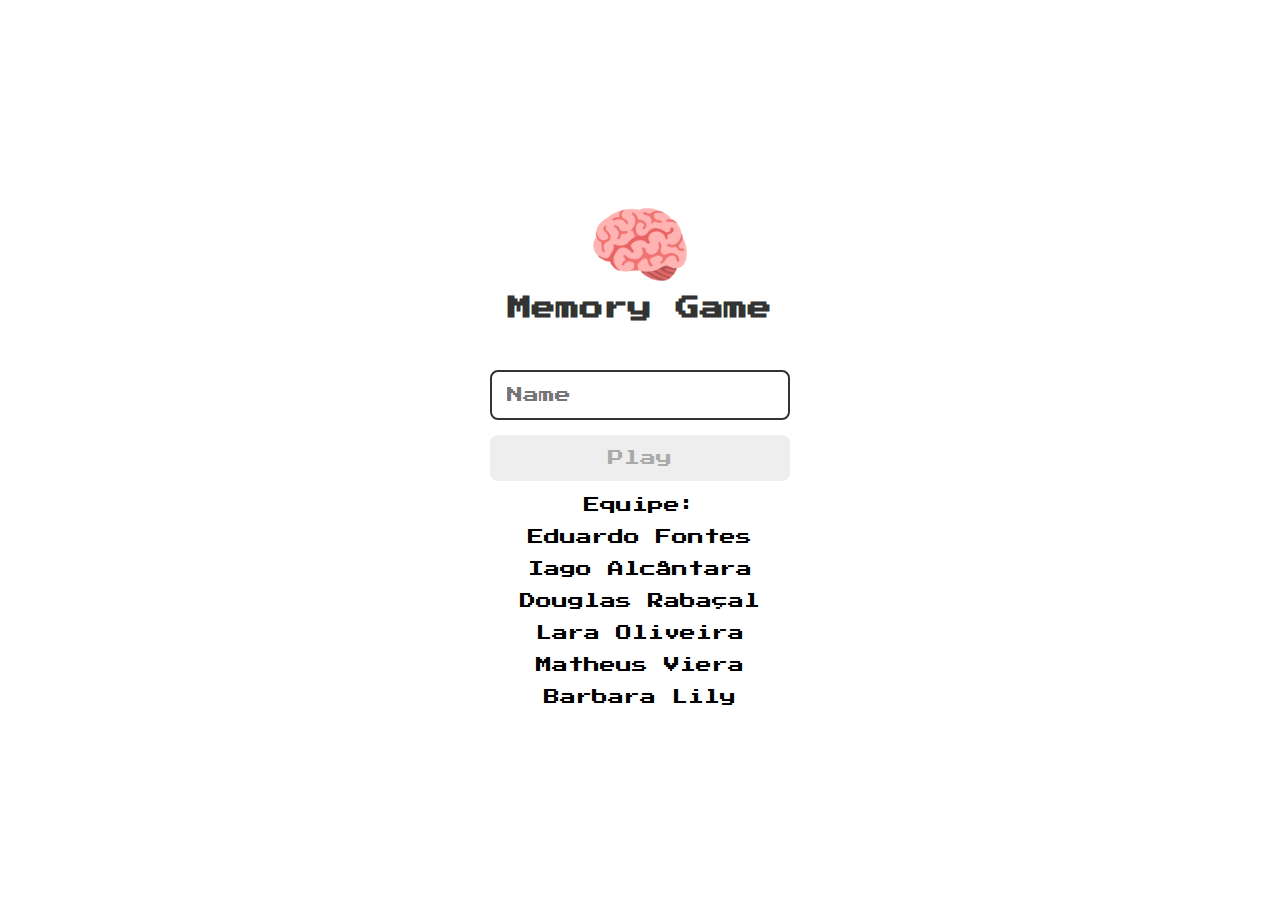
==== index.html @ 9d9e15d0 "agora vai1" ====
<!DOCTYPE html>
<html lang="en">
<head>
  <meta charset="UTF-8">
  <meta name="viewport" content="width=device-width, initial-scale=1.0">

  <link rel="stylesheet" href="./css/reset.css">
  <link rel="stylesheet" href="./css/login.css">

  <script defer src="./js/login.js"></script>

  <title>Memory Game | Login</title>
</head>
<body>
  
  <form class="login-form">

    <div class="login__header">
      <img src="./images/brain.png" alt="brain icon">
      <h1>Memory Game</h1>
    </div>

    <input type="text" placeholder="Name" class="login__input">
    <button type="submit" class="login__button" disabled>Play</button>
    <br>
    <span>Equipe:</span>
    <br>
    <span>Eduardo Fontes</span>
    <br>
    <span>Iago Alcântara</span>
    <br>
    <span>Douglas Rabaçal</span>
    <br>
    <span>Lara Oliveira</span>
    <br>
    <span>Matheus Viera</span>
    <br>
    <span>Barbara Lily</span>

  </form>

</body>
</html>
---- css/login.css ----
.login-form {
  align-items: center;
  display: flex;
  flex-direction: column;
  height: 100vh;
  justify-content: center;
}

.login__header {
  align-items: center;
  display: flex;
  flex-direction: column;
  justify-content: center;
  margin-bottom: 50px;
}

.login__header img {
  width: 100px;
}

.login__header h1 {
  color: #333;
  font-size: 1.5em;
}

.login__input {
  border: 2px solid #333;
  border-radius: 8px;
  color: #333;
  font-size: 1em;
  margin-bottom: 15px;
  max-width: 300px;
  outline: none;
  padding: 15px;
  width: 100%;
}

.login__button {
  background-color: #ee665c;
  border-radius: 8px;
  color: #fff;
  cursor: pointer;
  font-size: 1em;
  max-width: 300px;
  padding: 15px;
  width: 100%;
}

.login__button:disabled {
  background-color: #eee;
  color: #aaa;
  cursor: auto;
}
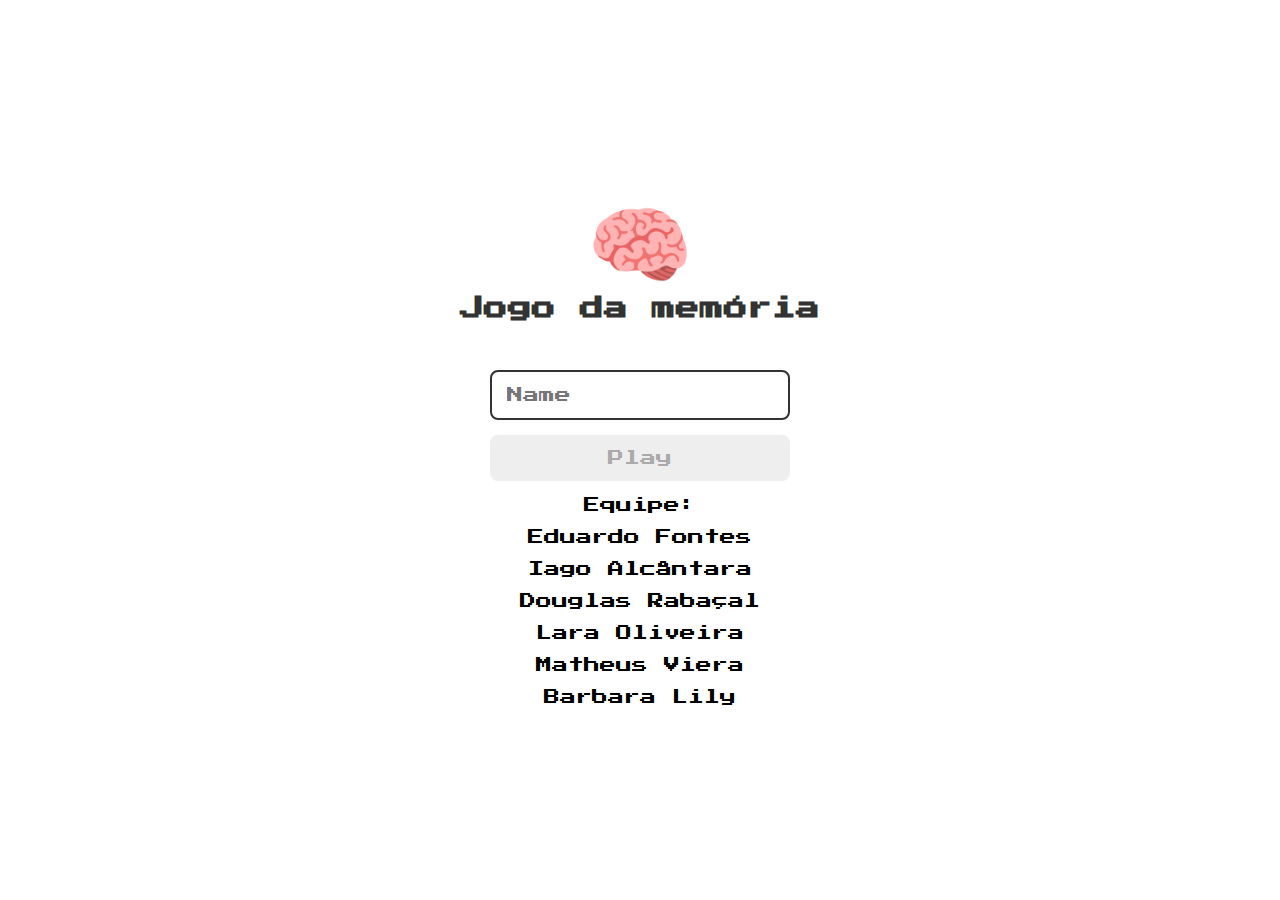
==== commit d59ec922: "ola mundo, ultima tentativa eu não aquento mais, pelo amor de deus funciona para eu estudar, amanha " ====
--- a/index.html
+++ b/index.html
@@ -9,7 +9,7 @@
 
   <script defer src="./js/login.js"></script>
 
-  <title>Memory Game | Login</title>
+  <title>Jogo da memória | Login</title>
 </head>
 <body>
   
@@ -17,7 +17,7 @@
 
     <div class="login__header">
       <img src="./images/brain.png" alt="brain icon">
-      <h1>Memory Game</h1>
+      <h1>Jogo da memória</h1>
     </div>
 
     <input type="text" placeholder="Name" class="login__input">
